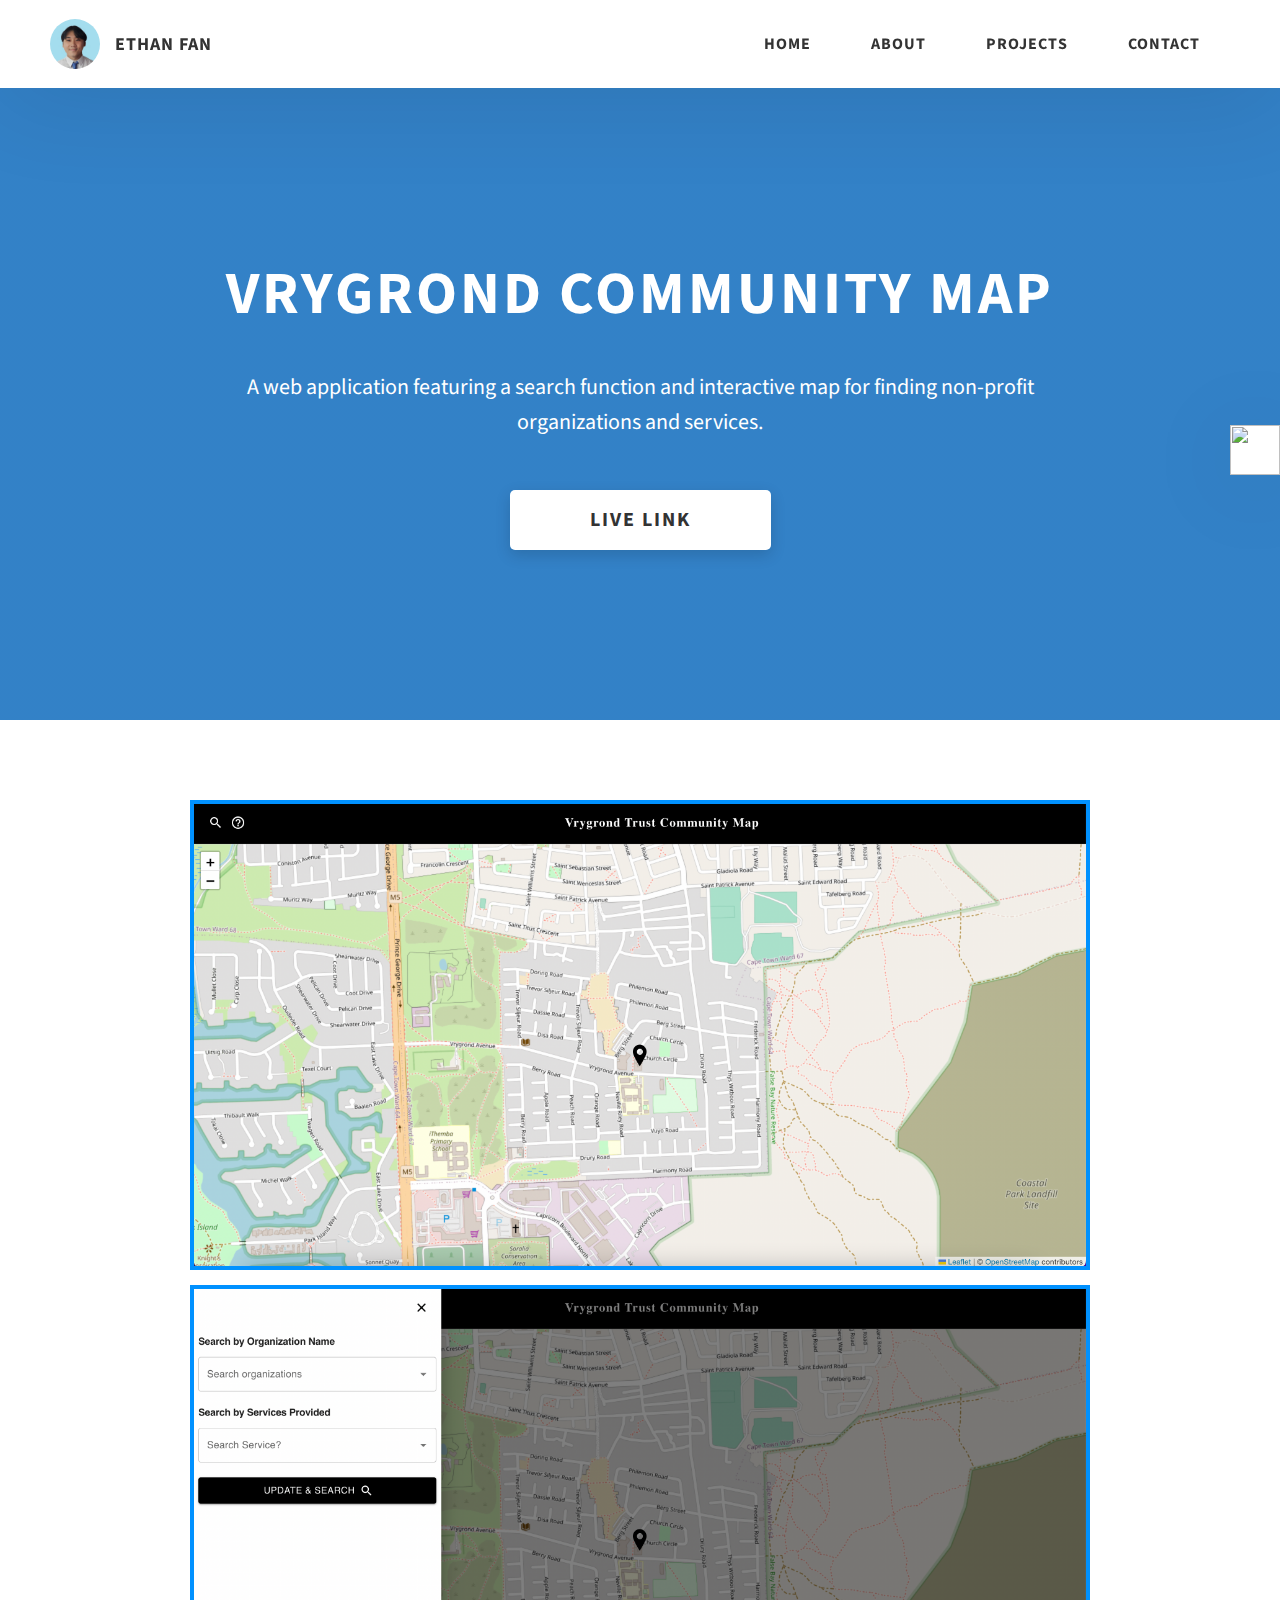
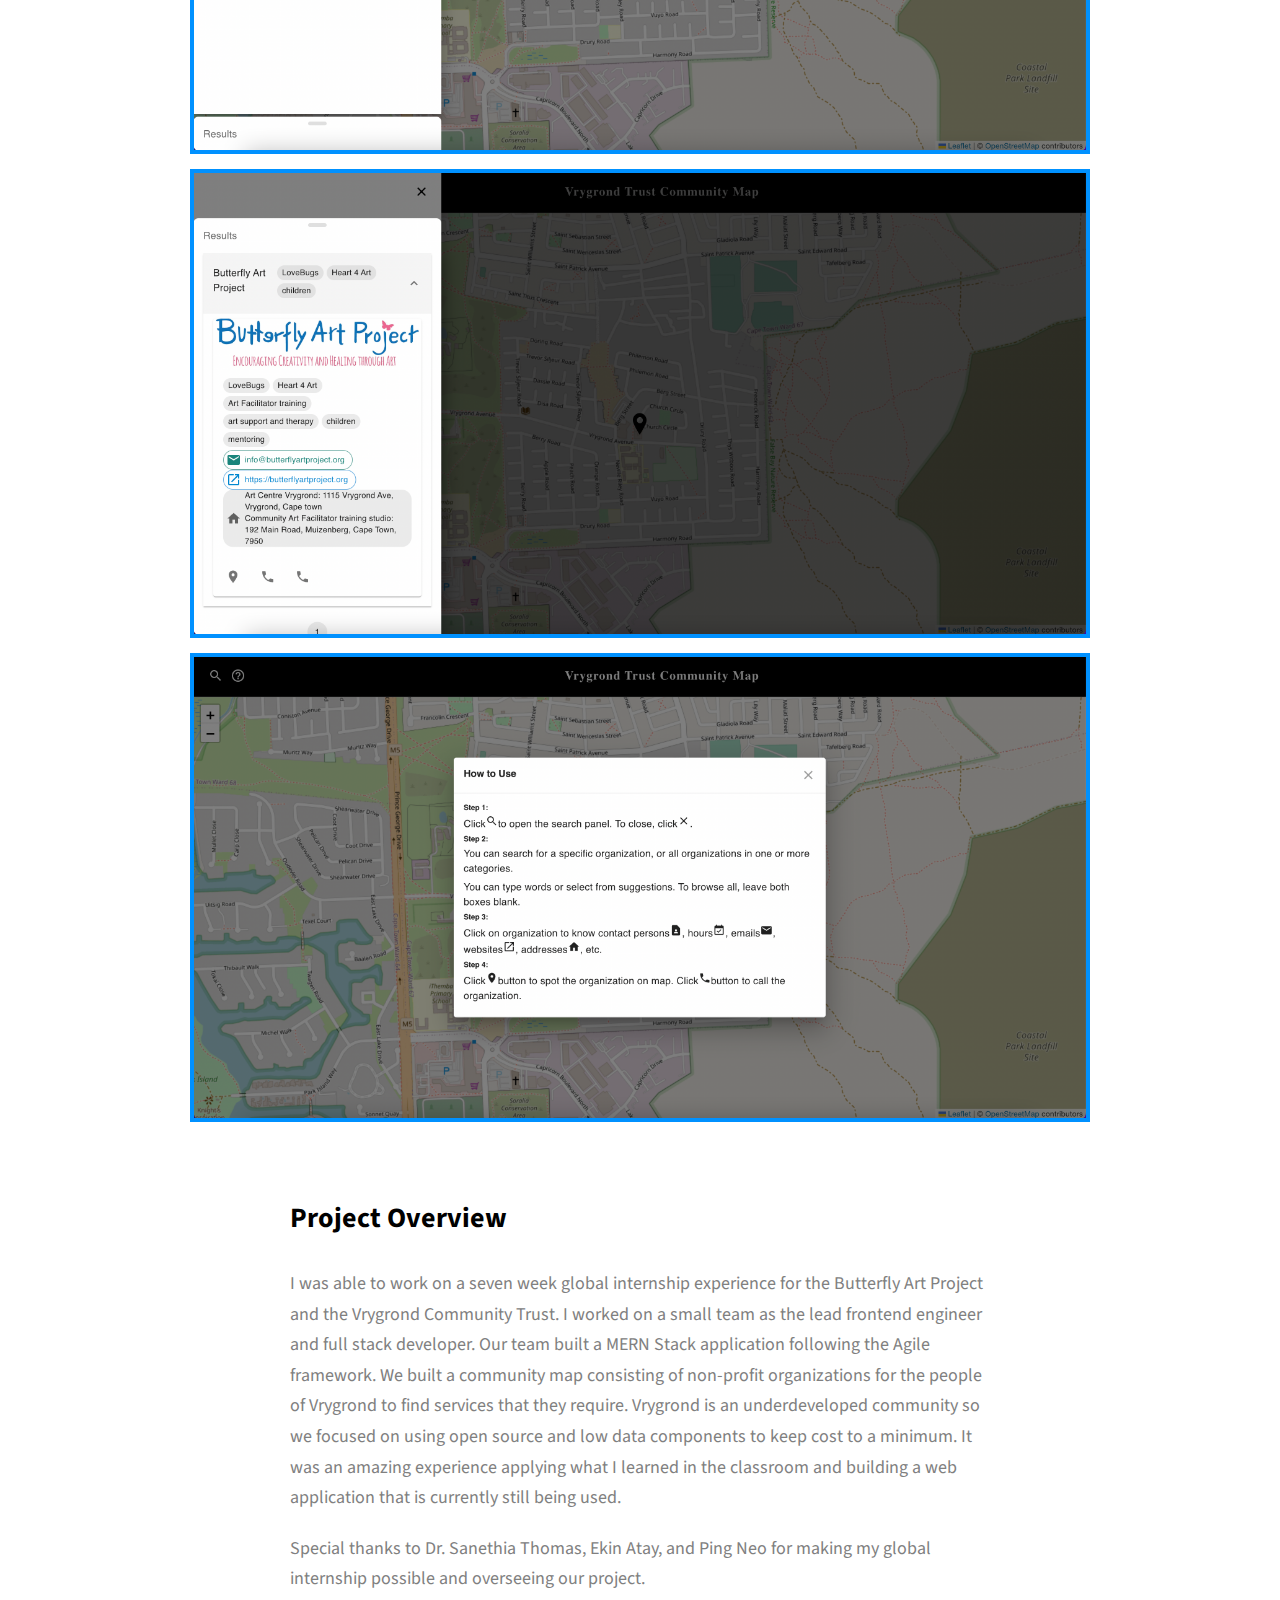
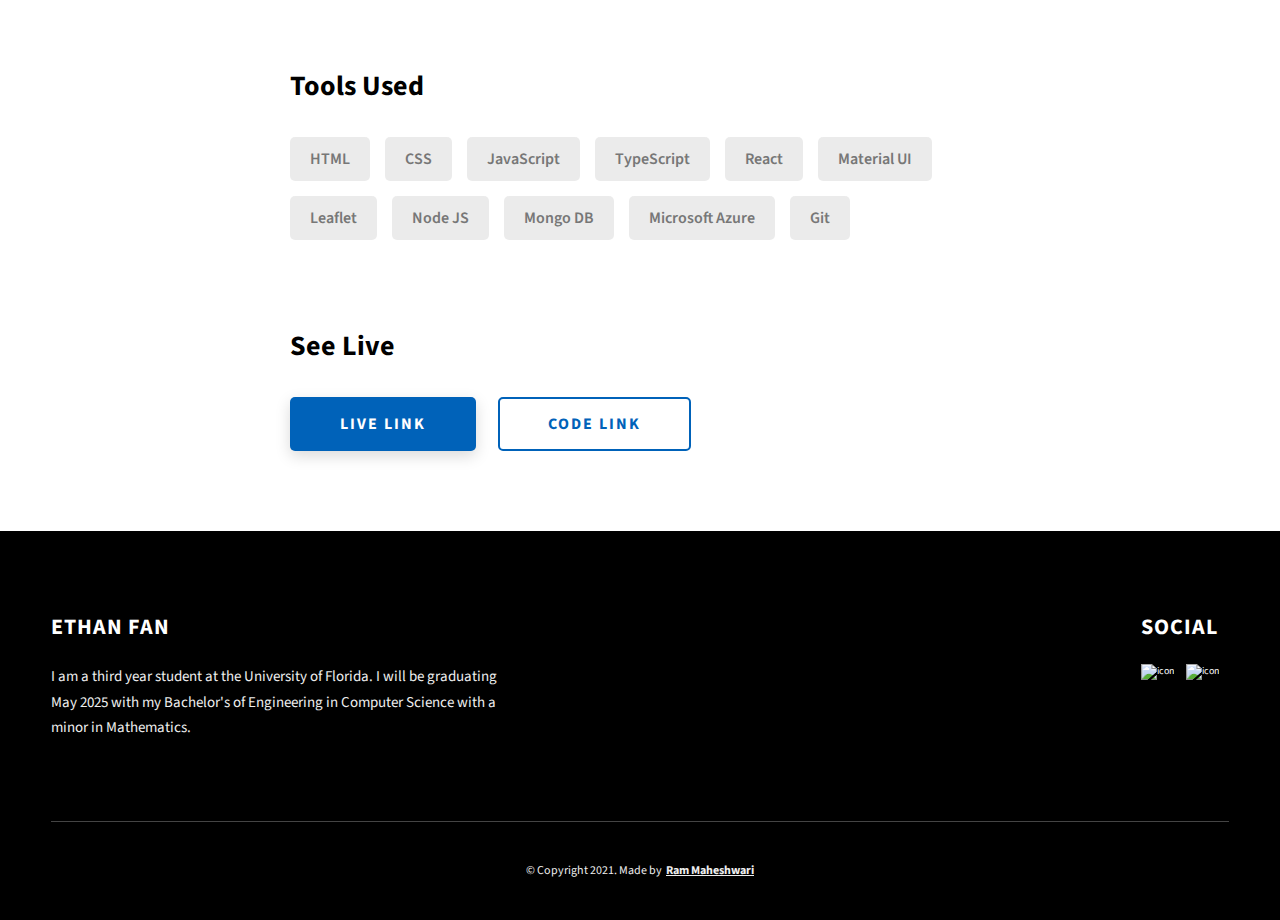
==== project-1.html @ 43d6eb22 "set up project 1 page" ====
<!DOCTYPE html>
<html lang="en">
  <head>
    <meta charset="UTF-8" />
    <meta name="viewport" content="width=device-width, initial-scale=1.0" />
    <meta http-equiv="X-UA-Compatible" content="ie=edge" />
    <title>Case Study of Project 1</title>
    <meta name="description" content="Case study page of Project" />

    <link rel="stylesheet" href="css/style.css" />

    <link rel="preconnect" href="https://fonts.googleapis.com" />
    <link rel="preconnect" href="https://fonts.gstatic.com" crossorigin />
    <link
      href="https://fonts.googleapis.com/css2?family=Source+Sans+Pro:wght@400;600;700;900&display=swap"
      rel="stylesheet"
    />
  </head>
  <body>
    <header class="header">
      <div class="header__content">
        <div class="header__logo-container">
          <div class="header__logo-img-cont dynamicBgClr">
            <img
              src="./assets/jpg/profilepicture.JPG"
              alt="Ram Maheshwari Logo Image"
              class="header__logo-img"
            />
          </div>
          <span class="header__logo-sub">Ethan Fan</span>
        </div>
        <div class="header__main">
          <ul class="header__links">
            <li class="header__link-wrapper">
              <a href="./index.html" class="header__link"> Home </a>
            </li>
            <li class="header__link-wrapper">
              <a href="./index.html#about" class="header__link">About </a>
            </li>
            <li class="header__link-wrapper">
              <a href="./index.html#projects" class="header__link">
                Projects
              </a>
            </li>
            <li class="header__link-wrapper">
              <a href="./index.html#contact" class="header__link"> Contact </a>
            </li>
          </ul>
          <div class="header__main-ham-menu-cont">
            <img
              src="./assets/svg/ham-menu.svg"
              alt="hamburger menu"
              class="header__main-ham-menu"
            />
          </div>
        </div>
      </div>
      <div class="header__sm-menu">
        <div class="header__sm-menu-content">
          <ul class="header__sm-menu-links">
            <li class="header__sm-menu-link">
              <a href="./index.html"> Home </a>
            </li>

            <li class="header__sm-menu-link">
              <a href="./index.html#about"> About </a>
            </li>

            <li class="header__sm-menu-link">
              <a href="./index.html#projects"> Projects </a>
            </li>

            <li class="header__sm-menu-link">
              <a href="./index.html#contact"> Contact </a>
            </li>
          </ul>
        </div>
      </div>
    </header>
    <div class="themeClrSelector">
      <input type="color" value="#0078d7" class="themeClrSelector__input" />
      <img
        src="https://img.icons8.com/fluent/48/000000/rgb-circle-1.png"
        class="themeClrSelector__img"
      />
    </div>
    <section class="project-cs-hero dynamicBg">
      <div class="project-cs-hero__content">
        <h1 class="heading-primary">Vrygrond Community Map</h1>
        <div class="project-cs-hero__info">
          <p class="text-primary">
            A web application featuring a search function and 
            interactive map for finding non-profit organizations and services.
          </p>
        </div>
        <div class="project-cs-hero__cta">
          <a href="#" class="btn btn--bg" target="_blank">Live Link</a>
        </div>
      </div>
    </section>
    <section class="project-details">
      <div class="main-container">
        <div class="project-details__content">
          <div class="project-details__showcase-img-cont">
            <img
              src="./assets/png/Vrygrond Project Img 2.png"
              alt="Project Image"
              class="project-details__showcase-img"
            />
            <img
              src="./assets/png/Vrygrond Project Img 1.png"
              alt="Project Image"
              class="project-details__showcase-img"
            />
            <img
              src="./assets/png/Vrygrond Project Img 4.png"
              alt="Project Image"
              class="project-details__showcase-img"
            />
            <img
              src="./assets/png/Vrygrond Project Img 3.png"
              alt="Project Image"
              class="project-details__showcase-img"
            />
          </div>
          <div class="project-details__content-main">
            <div class="project-details__desc">
              <h3 class="project-details__content-title">Project Overview</h3>
              <p class="project-details__desc-para">
                I was able to work on a seven week global internship experience 
                for the Butterfly Art Project and the Vrygrond Community Trust. 
                I worked on a small team as the lead frontend engineer and full 
                stack developer. Our team built a MERN Stack application following 
                the Agile framework. We built a community map consisting of non-profit 
                organizations for the people of Vrygrond to find services that 
                they require. Vrygrond is an underdeveloped community so we focused 
                on using open source and low data components to keep cost to a minimum. 
                It was an amazing experience applying what I learned in the classroom and 
                building a web application that is currently still being used.
              </p>
              <p class="project-details__desc-para">
                Special thanks to Dr. Sanethia Thomas, Ekin Atay, and Ping Neo for making
                my global internship possible and overseeing our project.
              </p>
            </div>
            <div class="project-details__tools-used">
              <h3 class="project-details__content-title">Tools Used</h3>
              <div class="skills">
                <div class="skills__skill">HTML</div>
                <div class="skills__skill">CSS</div>
                <div class="skills__skill">JavaScript</div>
                <div class="skills__skill">TypeScript</div>
                <div class="skills__skill">React</div>
                <div class="skills__skill">Material UI</div>
                <div class="skills__skill">Leaflet</div>
                <div class="skills__skill">Node JS</div>
                <div class="skills__skill">Mongo DB</div>
                <div class="skills__skill">Microsoft Azure</div>
                <div class="skills__skill">Git</div>
              </div>
            </div>
            <div class="project-details__links">
              <h3 class="project-details__content-title">See Live</h3>
              <a
                href="#"
                class="btn btn--med btn--theme project-details__links-btn dynamicBgClr"
                target="_blank"
                >Live Link</a
              >
              <a
                href="https://github.com/VrygrondCommunityGitHub/BAP"
                class="btn btn--med btn--theme-inv project-details__links-btn dynamicBrdrClr"
                target="_blank"
                >Code Link</a
              >
            </div>
          </div>
        </div>
      </div>
    </section>
    <footer class="main-footer">
      <div class="main-container">
        <div class="main-footer__upper">
          <div class="main-footer__row main-footer__row-1">
            <h2 class="heading heading-sm main-footer__heading-sm">
              <span>Social</span>
            </h2>
            <div class="main-footer__social-cont">
              <a target="_blank" rel="noreferrer" href="https://www.linkedin.com/in/ethan-fan-185707202">
                <img
                  class="main-footer__icon"
                  src="./assets/png/linkedin-ico.png"
                  alt="icon"
                />
              </a>
              <a target="_blank" rel="noreferrer" href="https://github.com/Ethan12103">
                <img
                  class="main-footer__icon"
                  src="./assets/png/github-ico.png"
                  alt="icon"
                />
              </a>
            </div>
          </div>
          <div class="main-footer__row main-footer__row-2">
            <h4 class="heading heading-sm text-lt">Ethan Fan</h4>
            <p class="main-footer__short-desc">
              I am a third year student at the University of Florida. 
              I will be graduating May 2025 with my Bachelor's of Engineering 
              in Computer Science with a minor in Mathematics.
          </div>
        </div>

        <div class="main-footer__lower">
          &copy; Copyright 2021. Made by <a rel="noreferrer" target="_blank" href="https://rammaheshwari.com">Ram Maheshwari</a>
        </div>
      </div>
    </footer>
    <script src="./index.js"></script>
  </body>
</html>
---- css/style.css ----
/*
0 - 600px:      Phone
600 - 900px:    Tablet portrait
900 - 1200px:   Tablet landscape
[1200 - 1800] is where our normal styles apply
1800px + :      Big desktop
$breakpoint arguement choices:
- phone
- tab-port
- tab-land
- big-desktop

Inside media queries 1em is always 16px i.e 1em = 16px at every screen size only inside media queries
*/
*,
*::after,
*::before {
  margin: 0;
  padding: 0;
  box-sizing: inherit;
  font-family: inherit; }

:root {
  --heading-secondary-after-bg: $themeClrPrimary; }

html {
  font-size: 62.5%;
  scroll-behavior: smooth; }
  @media only screen and (max-width: 75em) {
    html {
      font-size: 59%; } }
  @media only screen and (max-width: 56.25em) {
    html {
      font-size: 56%; } }
  @media only screen and (min-width: 112.5em) {
    html {
      font-size: 65%; } }

body {
  box-sizing: border-box;
  position: relative;
  line-height: 1.5;
  font-family: sans-serif;
  overflow-x: hidden;
  overflow-y: scroll;
  font-family: 'Source Sans Pro', sans-serif; }

a {
  text-decoration: none;
  color: inherit; }

li {
  list-style: none; }

input:focus,
button:focus,
a:focus,
textarea:focus {
  outline: none; }

button {
  border: none;
  cursor: pointer; }

textarea {
  resize: none; }

.heading-primary {
  font-size: 6rem;
  text-transform: uppercase;
  letter-spacing: 3px;
  text-align: center; }
  @media only screen and (max-width: 37.5em) {
    .heading-primary {
      font-size: 4.5rem; } }

.heading-sec__mb-bg {
  margin-bottom: 11rem; }
  @media only screen and (max-width: 56.25em) {
    .heading-sec__mb-bg {
      margin-bottom: 8rem; } }

.heading-sec__mb-med {
  margin-bottom: 9rem; }
  @media only screen and (max-width: 56.25em) {
    .heading-sec__mb-med {
      margin-bottom: 8rem; } }

.heading-sec__main {
  display: block;
  font-size: 4rem;
  text-transform: uppercase;
  letter-spacing: 1px;
  letter-spacing: 3px;
  text-align: center;
  margin-bottom: 3.5rem;
  position: relative; }
  .heading-sec__main--lt {
    color: #fff; }
    .heading-sec__main--lt::after {
      content: '';
      background: #fff !important; }
  .heading-sec__main::after {
    content: '';
    position: absolute;
    top: calc(100% + 1.5rem);
    height: 5px;
    width: 3rem;
    background: var(--heading-secondary-after-bg);
    left: 50%;
    transform: translateX(-50%);
    border-radius: 5px; }
    @media only screen and (max-width: 37.5em) {
      .heading-sec__main::after {
        top: calc(100% + 1.2rem); } }

.heading-sec__sub {
  display: block;
  text-align: center;
  color: #777;
  font-size: 2rem;
  font-weight: 500;
  max-width: 80rem;
  margin: auto;
  line-height: 1.6; }
  @media only screen and (max-width: 37.5em) {
    .heading-sec__sub {
      font-size: 1.8rem; } }
  .heading-sec__sub--lt {
    color: #eee; }

.heading-sm {
  font-size: 2.2rem;
  text-transform: uppercase;
  letter-spacing: 1px; }

.main-container {
  max-width: 120rem;
  margin: auto;
  width: 92%; }

.btn {
  background: #fff;
  color: #333;
  text-transform: uppercase;
  letter-spacing: 2px;
  display: inline-block;
  font-weight: 700;
  border-radius: 5px;
  box-shadow: 0 5px 15px 0 rgba(0, 0, 0, 0.15); }
  .btn--bg {
    padding: 1.5rem 8rem;
    font-size: 2rem; }
  .btn--med {
    padding: 1.5rem 5rem;
    font-size: 1.6rem; }
  .btn--theme {
    background: #0062b9;
    color: #fff; }
  .btn--theme-inv {
    color: #0062b9;
    background: #fff;
    border: 2px solid #0062b9;
    box-shadow: none;
    padding: calc(1.5rem - 2px) calc(5rem - 2px); }

.sec-pad {
  padding: 12rem 0; }
  @media only screen and (max-width: 56.25em) {
    .sec-pad {
      padding: 8rem 0; } }

.text-primary {
  color: #fff;
  font-size: 2.2rem;
  text-align: center;
  width: 100%;
  line-height: 1.6; }
  @media only screen and (max-width: 37.5em) {
    .text-primary {
      font-size: 2rem; } }

.home-hero {
  color: #fff;
  background: linear-gradient(to right, rgba(0, 98, 185, 0.8), rgba(0, 98, 185, 0.8)), url(../../assets/svg/common-bg.svg);
  background-position: center;
  height: 100vh;
  min-height: 80rem;
  max-height: 120rem;
  position: relative; }
  @media only screen and (max-width: 37.5em) {
    .home-hero {
      height: unset;
      min-height: unset; } }
  .home-hero__socials {
    position: absolute;
    top: 50%;
    border: 2px solid #eee;
    border-left: 2px solid #eee;
    transform: translateY(-50%); }
    @media only screen and (max-width: 56.25em) {
      .home-hero__socials {
        display: none; } }
  .home-hero__mouse-scroll-cont {
    position: absolute;
    bottom: 3%;
    left: 50%;
    transform: translateX(-50%); }
    @media only screen and (max-width: 37.5em) {
      .home-hero__mouse-scroll-cont {
        display: none; } }
  .home-hero__social {
    width: 5rem; }
  .home-hero__social-icon-link {
    width: 100%;
    display: block;
    padding: 1.2rem;
    border-bottom: 2px solid #eee; }
    .home-hero__social-icon-link--bd-none {
      border-bottom: 0; }
  .home-hero__social-icon {
    width: 100%; }
  .home-hero__content {
    position: absolute;
    top: 50%;
    left: 50%;
    transform: translate(-50%, -50%);
    max-width: 90rem;
    width: 92%; }
    @media only screen and (max-width: 37.5em) {
      .home-hero__content {
        padding: 19rem 0 13rem 0;
        margin: auto;
        position: static;
        transform: translate(0, 0); } }
  .home-hero__info {
    margin: 3rem auto 0 auto;
    max-width: 80rem; }
  .home-hero__cta {
    margin-top: 5rem;
    text-align: center; }

.about {
  background: #fafafa; }
  .about__content {
    display: grid;
    grid-template-columns: 1fr 1fr;
    grid-gap: 10rem; }
    @media only screen and (max-width: 56.25em) {
      .about__content {
        grid-template-columns: 1fr;
        grid-gap: 8rem; } }
    .about__content-title {
      font-weight: 700;
      font-size: 2.8rem;
      margin-bottom: 3rem; }
      @media only screen and (max-width: 37.5em) {
        .about__content-title {
          font-size: 2.4rem; } }
    .about__content-details-para {
      font-size: 1.8rem;
      color: grey;
      max-width: 60rem;
      line-height: 1.7;
      margin-bottom: 1rem; }
      .about__content-details-para--hl {
        font-weight: 700;
        margin: 0 3px; }
      .about__content-details-para:last-child {
        margin-bottom: 4rem; }

.projects__row {
  display: grid;
  grid-template-columns: 1.5fr 1fr;
  grid-gap: 5rem;
  margin-bottom: 11rem; }
  @media only screen and (max-width: 56.25em) {
    .projects__row {
      grid-template-columns: 1fr;
      grid-gap: 2rem;
      margin-bottom: 8rem; } }
  @media only screen and (max-width: 56.25em) {
    .projects__row {
      text-align: center; } }
  .projects__row:last-child {
    margin-bottom: 0; }
  .projects__row-img-cont {
    overflow: hidden; }
  .projects__row-img {
    width: 100%;
    display: block;
    object-fit: cover; }
  .projects__row-content {
    padding: 2rem 0;
    display: flex;
    justify-content: center;
    flex-direction: column;
    align-items: flex-start; }
    @media only screen and (max-width: 56.25em) {
      .projects__row-content {
        align-items: center; } }
    .projects__row-content-title {
      font-weight: 700;
      font-size: 2.8rem;
      margin-bottom: 2rem; }
      @media only screen and (max-width: 37.5em) {
        .projects__row-content-title {
          font-size: 2.4rem; } }
    .projects__row-content-desc {
      font-size: 1.8rem;
      color: grey;
      max-width: 60rem;
      line-height: 1.7;
      margin-bottom: 3rem; }
      @media only screen and (max-width: 37.5em) {
        .projects__row-content-desc {
          font-size: 1.7rem; } }

.contact {
  background: linear-gradient(to right, rgba(0, 98, 185, 0.8), rgba(0, 98, 185, 0.8)), url(../../assets/svg/common-bg.svg);
  background-size: cover;
  background-position: center; }
  .contact__form-container {
    box-shadow: 0 0 10px rgba(0, 0, 0, 0.1);
    background: white;
    padding: 4rem;
    margin-top: 6rem;
    max-width: 80rem;
    text-align: right;
    width: 95%;
    border-radius: 5px;
    margin: 5rem auto 0 auto; }
    @media only screen and (max-width: 37.5em) {
      .contact__form-container {
        padding: 3rem; } }
  .contact__form-field {
    margin-bottom: 4rem; }
    @media only screen and (max-width: 37.5em) {
      .contact__form-field {
        margin-bottom: 3rem; } }
  .contact__form-label {
    color: #666;
    font-size: 1.4rem;
    letter-spacing: 1px;
    font-weight: 700;
    margin-bottom: 1rem;
    display: block;
    text-align: left; }
  .contact__form-input {
    color: #333;
    padding: 2rem;
    width: 100%;
    border: 1px solid #ebebeb;
    font-size: 1.6rem;
    letter-spacing: 0px;
    background: #f0f0f0;
    border-radius: 5px;
    font-weight: 600;
    /* Code for Modern Browsers */
    /* Code for WebKit, Blink, Edge */
    /* Code for Internet Explorer 10-11 */
    /* Code for Microsoft Edge */
    /* Code for Mozilla Firefox 4 to 18 */
    /* Code for Mozilla Firefox 19+ */ }
    .contact__form-input::placeholder {
      color: #999;
      font-weight: 600;
      font-size: 1.6rem; }
    .contact__form-input::-webkit-input-placeholder {
      color: #999;
      font-weight: 600;
      font-size: 1.6rem; }
    .contact__form-input:-ms-input-placeholder {
      color: #999;
      font-weight: 600;
      font-size: 1.6rem; }
    .contact__form-input::-ms-input-placeholder {
      color: #999;
      font-weight: 600;
      font-size: 1.6rem; }
    .contact__form-input:-moz-placeholder {
      opacity: 1;
      color: #999;
      font-weight: 600;
      font-size: 1.6rem; }
    .contact__form-input::-moz-placeholder {
      opacity: 1;
      color: #999;
      font-weight: 600;
      font-size: 1.6rem; }
  .contact__btn {
    width: 30%;
    padding: 2rem 4rem;
    font-size: 1.6rem; }
    @media only screen and (max-width: 37.5em) {
      .contact__btn {
        width: 100%; } }

.themeClrSelector {
  position: fixed;
  top: 50%;
  right: 0;
  transform: translateY(-50%);
  display: flex;
  align-items: center;
  justify-content: center;
  background: #fff;
  z-index: 10;
  box-shadow: 0 10px 100px rgba(0, 0, 0, 0.1);
  cursor: pointer;
  overflow: hidden; }
  @media only screen and (max-width: 37.5em) {
    .themeClrSelector {
      top: 100%;
      transform: translateY(-100%); } }
  .themeClrSelector__input {
    background: transparent;
    border: none;
    cursor: pointer;
    width: 5rem;
    height: 5rem;
    opacity: 0;
    position: relative;
    z-index: 10; }
  .themeClrSelector__img {
    position: absolute;
    width: 100%;
    height: 100%;
    object-fit: cover;
    top: 0;
    left: 0;
    z-index: 1; }

.project-cs-hero {
  color: #fff;
  background: linear-gradient(to right, rgba(0, 98, 185, 0.8), rgba(0, 98, 185, 0.8)), url(../../assets/svg/common-bg.svg);
  background-size: cover;
  background-position: center;
  position: relative; }
  @media only screen and (max-width: 37.5em) {
    .project-cs-hero {
      height: unset;
      min-height: unset; } }
  .project-cs-hero__content {
    padding: 25rem 0 17rem 0;
    max-width: 90rem;
    width: 92%;
    margin: auto; }
    @media only screen and (max-width: 37.5em) {
      .project-cs-hero__content {
        padding: 19rem 0 13rem 0;
        margin: auto;
        position: static;
        transform: translate(0, 0); } }
  .project-cs-hero__info {
    margin: 3rem auto 0 auto;
    max-width: 80rem; }
  .project-cs-hero__cta {
    margin-top: 5rem;
    text-align: center; }

.project-details__content {
  padding: 8rem 0;
  max-width: 90rem;
  margin: auto; }
  .project-details__content-title {
    font-weight: 700;
    font-size: 2.8rem;
    margin-bottom: 3rem; }
    @media only screen and (max-width: 37.5em) {
      .project-details__content-title {
        font-size: 2.4rem; } }

.project-details__showcase-img-cont {
  width: 100%;
  margin-bottom: 6rem; }

.project-details__showcase-img {
  width: 100%;
  margin-bottom: 10px; 
  border: 4px solid rgb(0, 145, 255); }

.project-details__content-main {
  width: 100%;
  max-width: 70rem;
  margin: auto; }

.project-details__desc {
  margin: 0 0 7rem 0; }
  .project-details__desc-para {
    font-size: 1.8rem;
    line-height: 1.7;
    color: grey;
    margin-bottom: 2rem; }

.project-details__tools-used {
  margin: 0 0 7rem 0; }
  .project-details__tools-used-list {
    display: flex;
    flex-wrap: wrap; }
  .project-details__tools-used-item {
    padding: 1rem 2rem;
    margin-bottom: 1.5rem;
    margin-right: 1.5rem;
    font-size: 1.6rem;
    background: rgba(153, 153, 153, 0.2);
    border-radius: 5px;
    font-weight: 600;
    color: #777; }

.project-details__links {
  margin: 0 0; }
  .project-details__links-btn {
    margin-right: 2rem; }
    @media only screen and (max-width: 37.5em) {
      .project-details__links-btn {
        margin-right: 0;
        width: 70%;
        margin-bottom: 2rem;
        text-align: center; } }
    .project-details__links-btn:last-child {
      margin: 0; }
      @media only screen and (max-width: 37.5em) {
        .project-details__links-btn:last-child {
          margin: 0; } }

.header {
  position: fixed;
  width: 100%;
  z-index: 1000;
  background: #000;
  background: #fff;
  box-shadow: 0 10px 100px rgba(0, 0, 0, 0.1); }
  .header__content {
    display: flex;
    align-items: center;
    justify-content: space-between;
    padding: 1rem 5rem; }
    @media only screen and (max-width: 56.25em) {
      .header__content {
        padding: 0 2rem; } }
  .header__logo-container {
    display: flex;
    align-items: center;
    cursor: pointer; }
  .header__logo-img-cont {
    width: 5rem;
    height: 5rem;
    border-radius: 50px;
    overflow: hidden;
    margin-right: 1.5rem;
    background: #0062b9; }
    @media only screen and (max-width: 56.25em) {
      .header__logo-img-cont {
        width: 4.5rem;
        height: 4.5rem;
        margin-right: 1.2rem; } }
  .header__logo-img {
    width: 100%;
    height: 100%;
    object-fit: cover;
    object-position: center;
    display: block; }
  .header__logo-sub {
    font-size: 1.8rem;
    text-transform: uppercase;
    font-weight: 700;
    color: #333;
    letter-spacing: 1px; }
  .header__links {
    display: flex; }
    @media only screen and (max-width: 37.5em) {
      .header__links {
        display: none; } }
  .header__link {
    padding: 2.2rem 3rem;
    display: inline-block;
    font-size: 1.6rem;
    color: #333;
    text-transform: uppercase;
    letter-spacing: 1px;
    font-weight: 700; }
    @media only screen and (max-width: 56.25em) {
      .header__link {
        padding: 3rem 1.8rem;
        font-size: 1.5rem; } }
  .header__main-ham-menu-cont {
    display: none;
    width: 3rem;
    padding: 2.2rem 0; }
    @media only screen and (max-width: 37.5em) {
      .header__main-ham-menu-cont {
        display: block; } }
  .header__main-ham-menu {
    width: 100%; }
  .header__sm-menu {
    background: #fff;
    position: absolute;
    width: 100%;
    top: 100%;
    display: none;
    box-shadow: 0px 5px 5px 0px rgba(0, 0, 0, 0.1);
    -webkit-box-shadow: 0px 5px 5px 0px rgba(0, 0, 0, 0.1);
    -moz-box-shadow: 0px 5px 5px 0px rgba(0, 0, 0, 0.1); }
    .header__sm-menu--active {
      display: none; }
      @media only screen and (max-width: 37.5em) {
        .header__sm-menu--active {
          display: block; } }
  .header__sm-menu-link a {
    display: block;
    text-decoration: none;
    padding: 2.5rem 3rem;
    font-size: 1.6rem;
    color: #333;
    text-align: right;
    border-bottom: 1px solid #eee;
    font-weight: 700;
    text-transform: uppercase;
    letter-spacing: 2px; }
  .header__sm-menu-link:first-child a {
    border-top: 1px solid #eee; }
  .header__sm-menu-link-last {
    border-bottom: 0; }

.main-footer {
  background: #000;
  color: #fff; }
  .main-footer__upper {
    display: flex;
    justify-content: space-between;
    padding: 8rem 0; }
    @media only screen and (max-width: 56.25em) {
      .main-footer__upper {
        padding: 6rem 0; } }
    @media only screen and (max-width: 37.5em) {
      .main-footer__upper {
        display: block; } }
  .main-footer__row-1 {
    order: 2; }
    @media only screen and (max-width: 56.25em) {
      .main-footer__row-1 {
        margin-bottom: 5rem; } }
  .main-footer__row-2 {
    width: 40%;
    order: 1;
    max-width: 50rem; }
    @media only screen and (max-width: 56.25em) {
      .main-footer__row-2 {
        width: 100%; } }
  .main-footer__short-desc {
    margin-top: 2rem;
    color: #eee;
    font-size: 1.5rem;
    line-height: 1.7; }
  .main-footer__social-cont {
    margin-top: 2rem; }
  .main-footer__icon {
    margin-right: 1rem;
    width: 2.5rem; }
    .main-footer__icon--mr-none {
      margin-right: 0; }
  .main-footer__lower {
    padding: 4rem 0;
    border-top: 1px solid #444;
    color: #eee;
    font-size: 1.2rem;
    text-align: left;
    text-align: center; }
    .main-footer__lower a {
      text-decoration: underline;
      font-weight: bold;
      margin-left: 2px; }
    @media only screen and (max-width: 56.25em) {
      .main-footer__lower {
        padding: 3.5rem 0; } }

.skills {
  display: flex;
  flex-wrap: wrap; }
  .skills__skill {
    padding: 1rem 2rem;
    margin-bottom: 1.5rem;
    margin-right: 1.5rem;
    font-size: 1.6rem;
    background: rgba(153, 153, 153, 0.2);
    border-radius: 5px;
    font-weight: 600;
    color: #777; }

.mouse {
  width: 25px;
  height: 40px;
  border: 2px solid #eee;
  border-radius: 60px;
  position: relative;
  overflow: hidden; }
  .mouse::before {
    content: '';
    width: 5px;
    height: 5px;
    position: absolute;
    top: 7px;
    left: 50%;
    transform: translateX(-50%);
    background-color: #eee;
    border-radius: 50%;
    opacity: 1;
    animation: wheel 1.3s infinite;
    -webkit-animation: wheel 1.3s infinite; }

@keyframes wheel {
  to {
    opacity: 0;
    top: 27px; } }

@-webkit-keyframes wheel {
  to {
    opacity: 0;
    top: 27px; } }
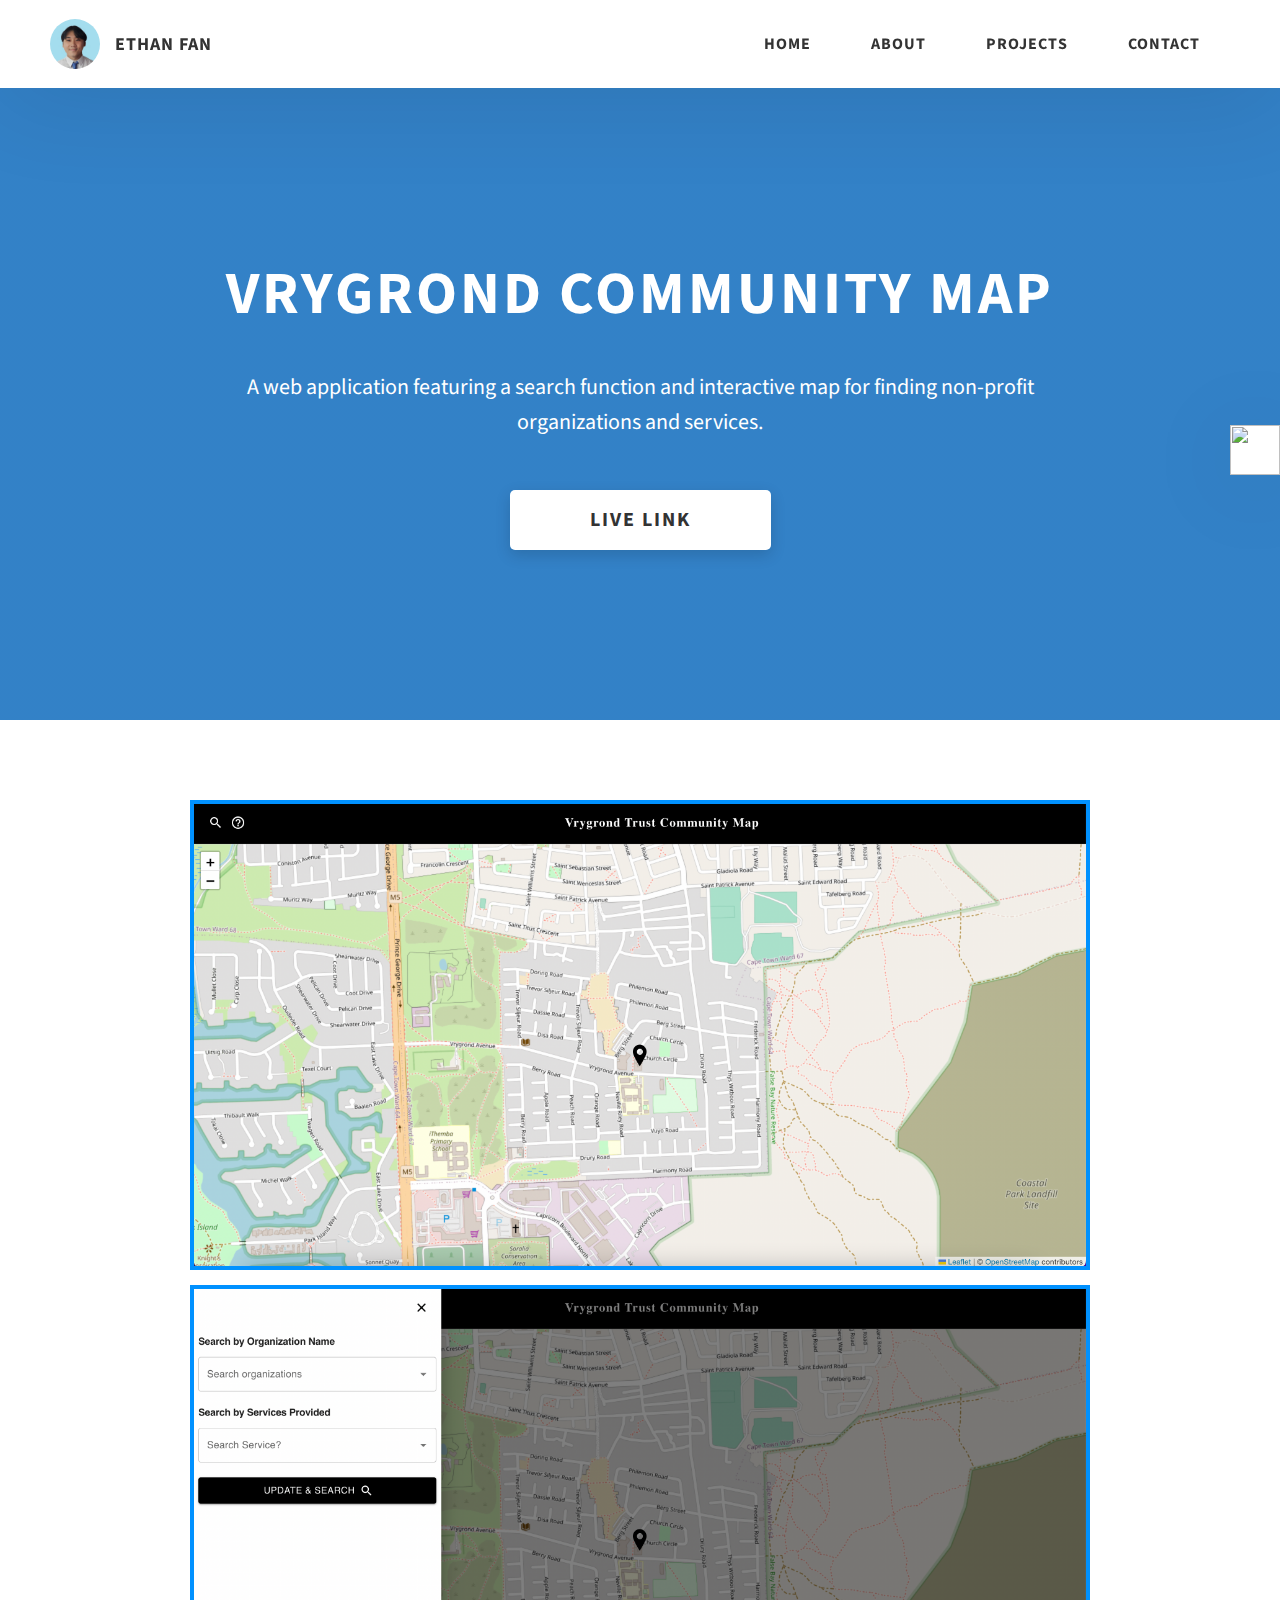
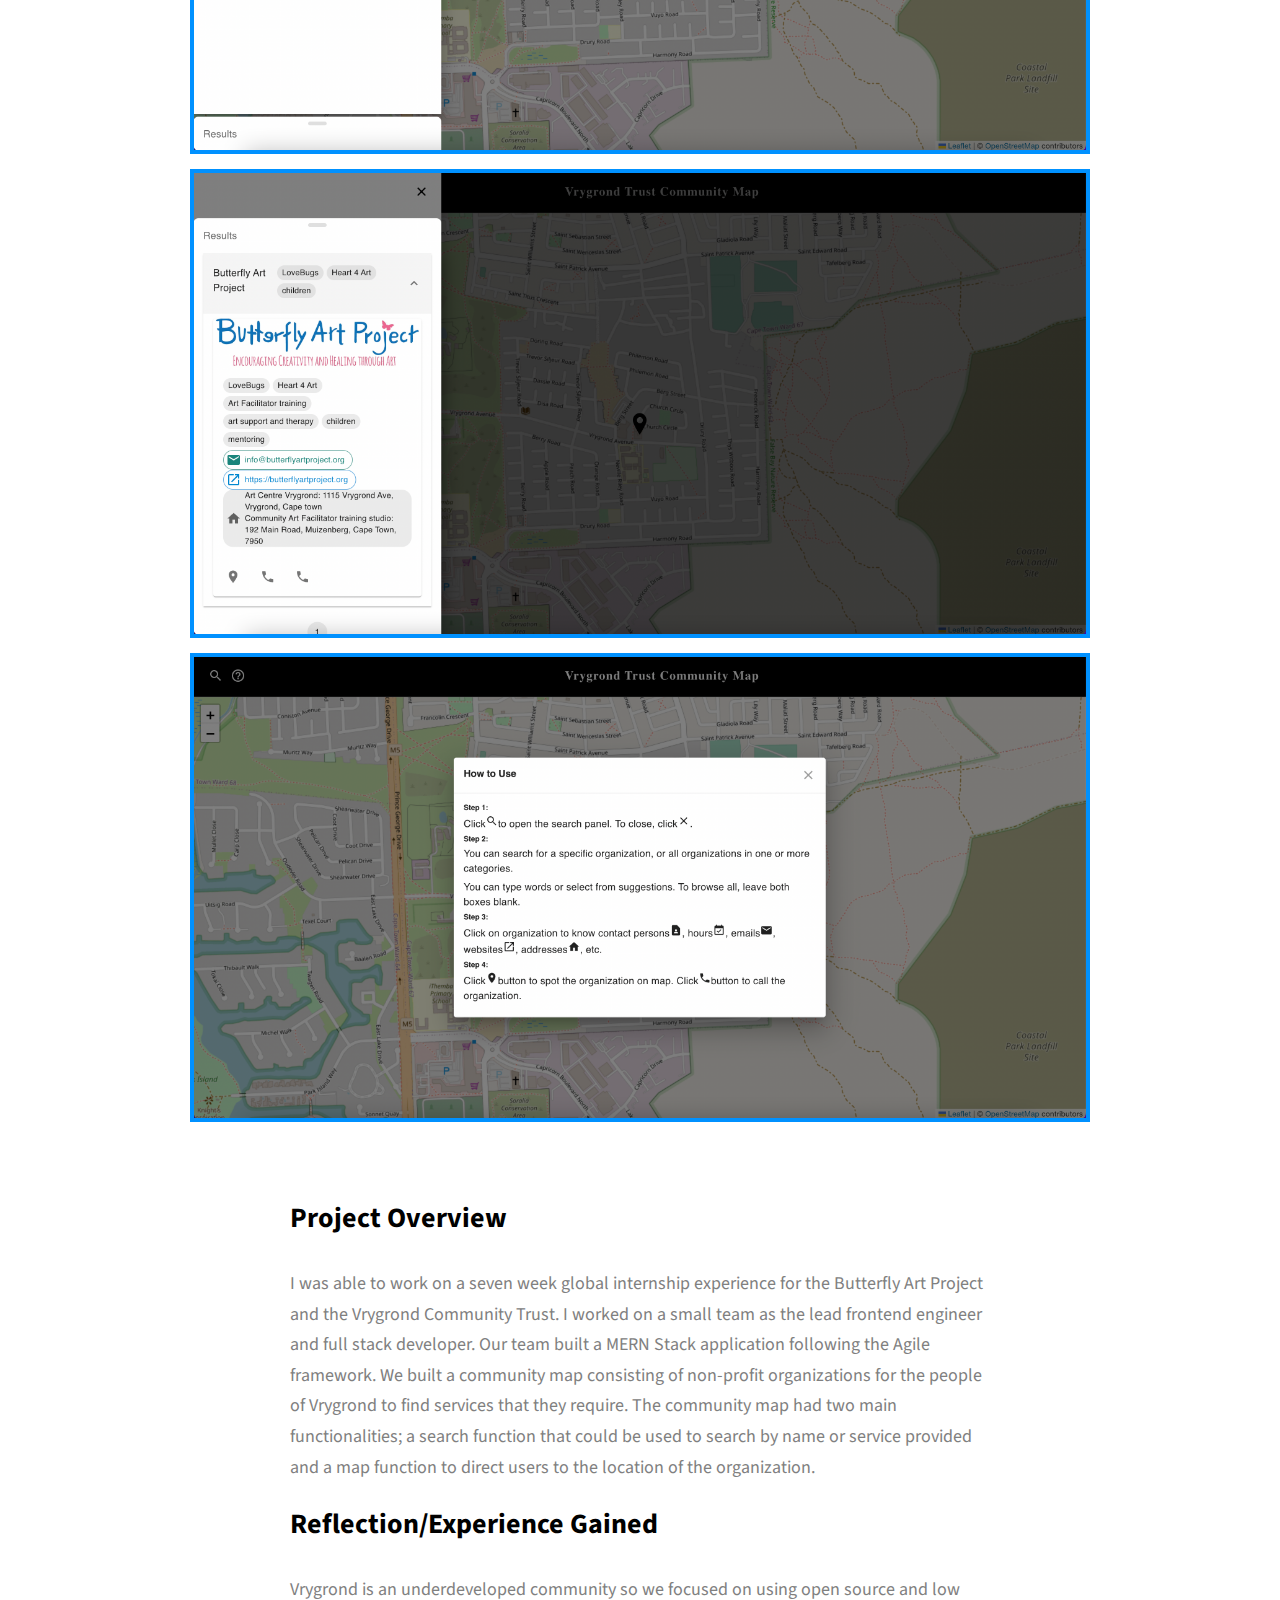
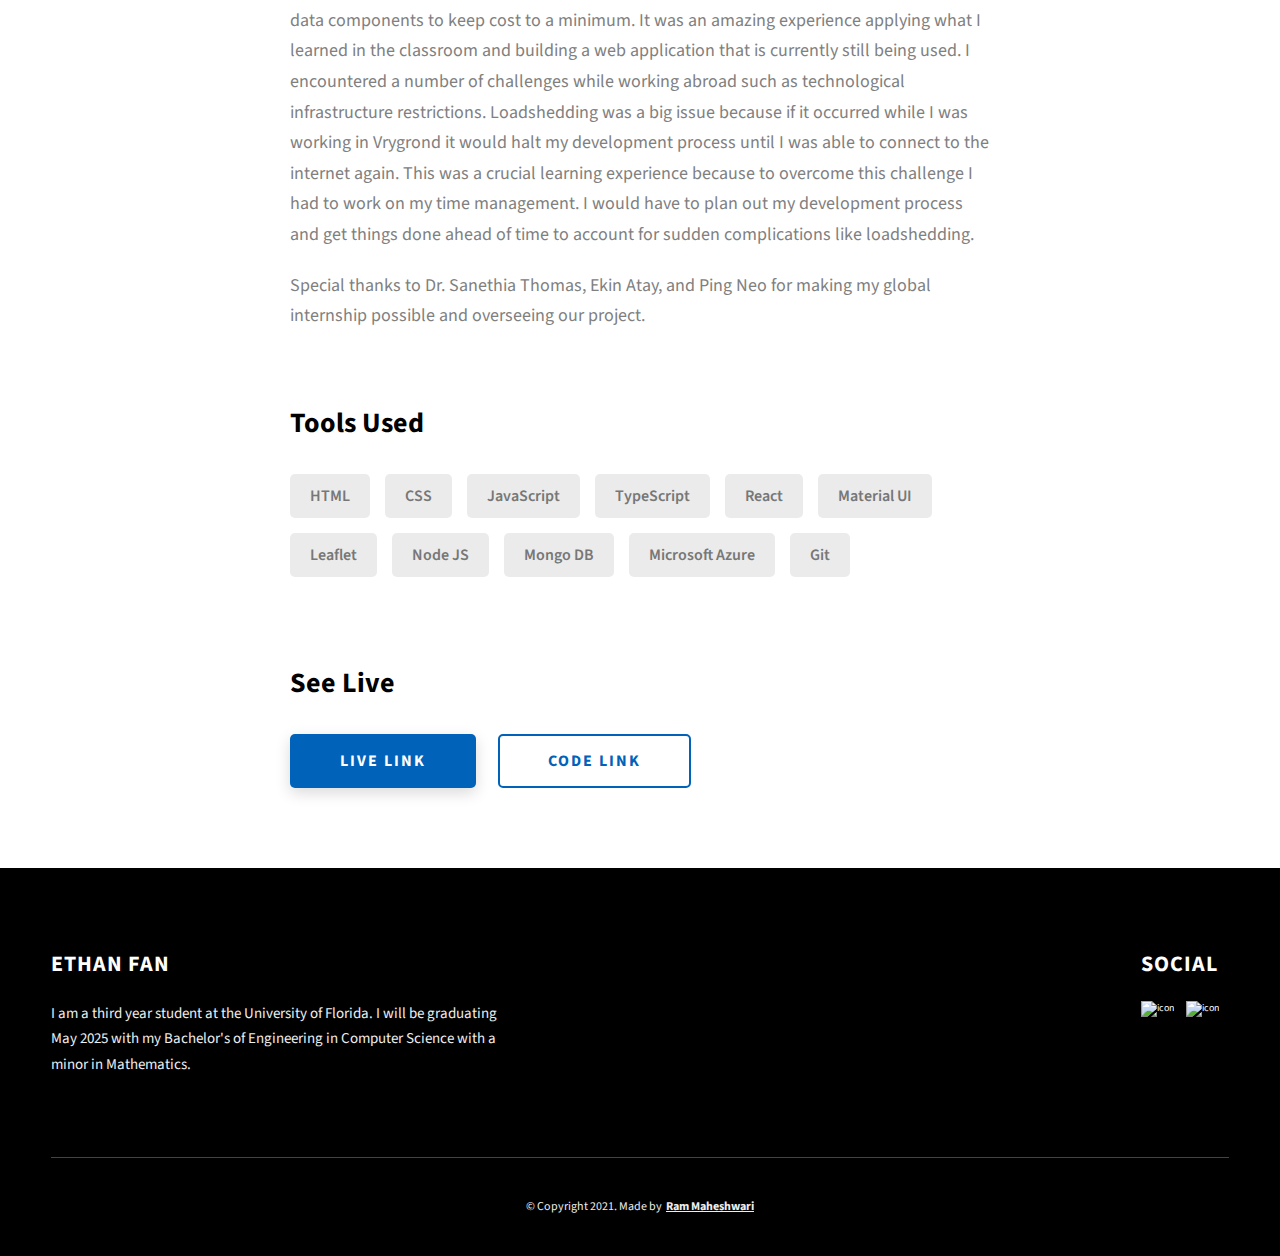
==== commit bb606770: "finished e-portfolio" ====
--- a/project-1.html
+++ b/project-1.html
@@ -94,7 +94,7 @@
           </p>
         </div>
         <div class="project-cs-hero__cta">
-          <a href="#" class="btn btn--bg" target="_blank">Live Link</a>
+          <a href="https://vrygrond.zy-j.com/" class="btn btn--bg" target="_blank">Live Link</a>
         </div>
       </div>
     </section>
@@ -133,10 +133,23 @@
                 stack developer. Our team built a MERN Stack application following 
                 the Agile framework. We built a community map consisting of non-profit 
                 organizations for the people of Vrygrond to find services that 
-                they require. Vrygrond is an underdeveloped community so we focused 
+                they require. The community map had two main functionalities; a search
+                function that could be used to search by name or service provided and 
+                a map function to direct users to the location of the organization.
+              </p>
+              <h3 class="project-details__content-title">Reflection/Experience Gained</h3>
+              <p class="project-details__desc-para">
+                Vrygrond is an underdeveloped community so we focused 
                 on using open source and low data components to keep cost to a minimum. 
                 It was an amazing experience applying what I learned in the classroom and 
-                building a web application that is currently still being used.
+                building a web application that is currently still being used. I encountered 
+                a number of challenges while working abroad such as technological infrastructure 
+                restrictions. Loadshedding was a big issue because if it occurred while I 
+                was working in Vrygrond it would halt my development process until I was able 
+                to connect to the internet again. This was a crucial learning experience 
+                because to overcome this challenge I had to work on my time management. I would 
+                have to plan out my development process and get things done ahead of time to 
+                account for sudden complications like loadshedding.
               </p>
               <p class="project-details__desc-para">
                 Special thanks to Dr. Sanethia Thomas, Ekin Atay, and Ping Neo for making
@@ -162,13 +175,13 @@
             <div class="project-details__links">
               <h3 class="project-details__content-title">See Live</h3>
               <a
-                href="#"
+                href="https://vrygrond.zy-j.com/"
                 class="btn btn--med btn--theme project-details__links-btn dynamicBgClr"
                 target="_blank"
                 >Live Link</a
               >
               <a
-                href="https://github.com/VrygrondCommunityGitHub/BAP"
+                href="https://github.com/Ethan12103/VrygrondCommunityMap"
                 class="btn btn--med btn--theme-inv project-details__links-btn dynamicBrdrClr"
                 target="_blank"
                 >Code Link</a
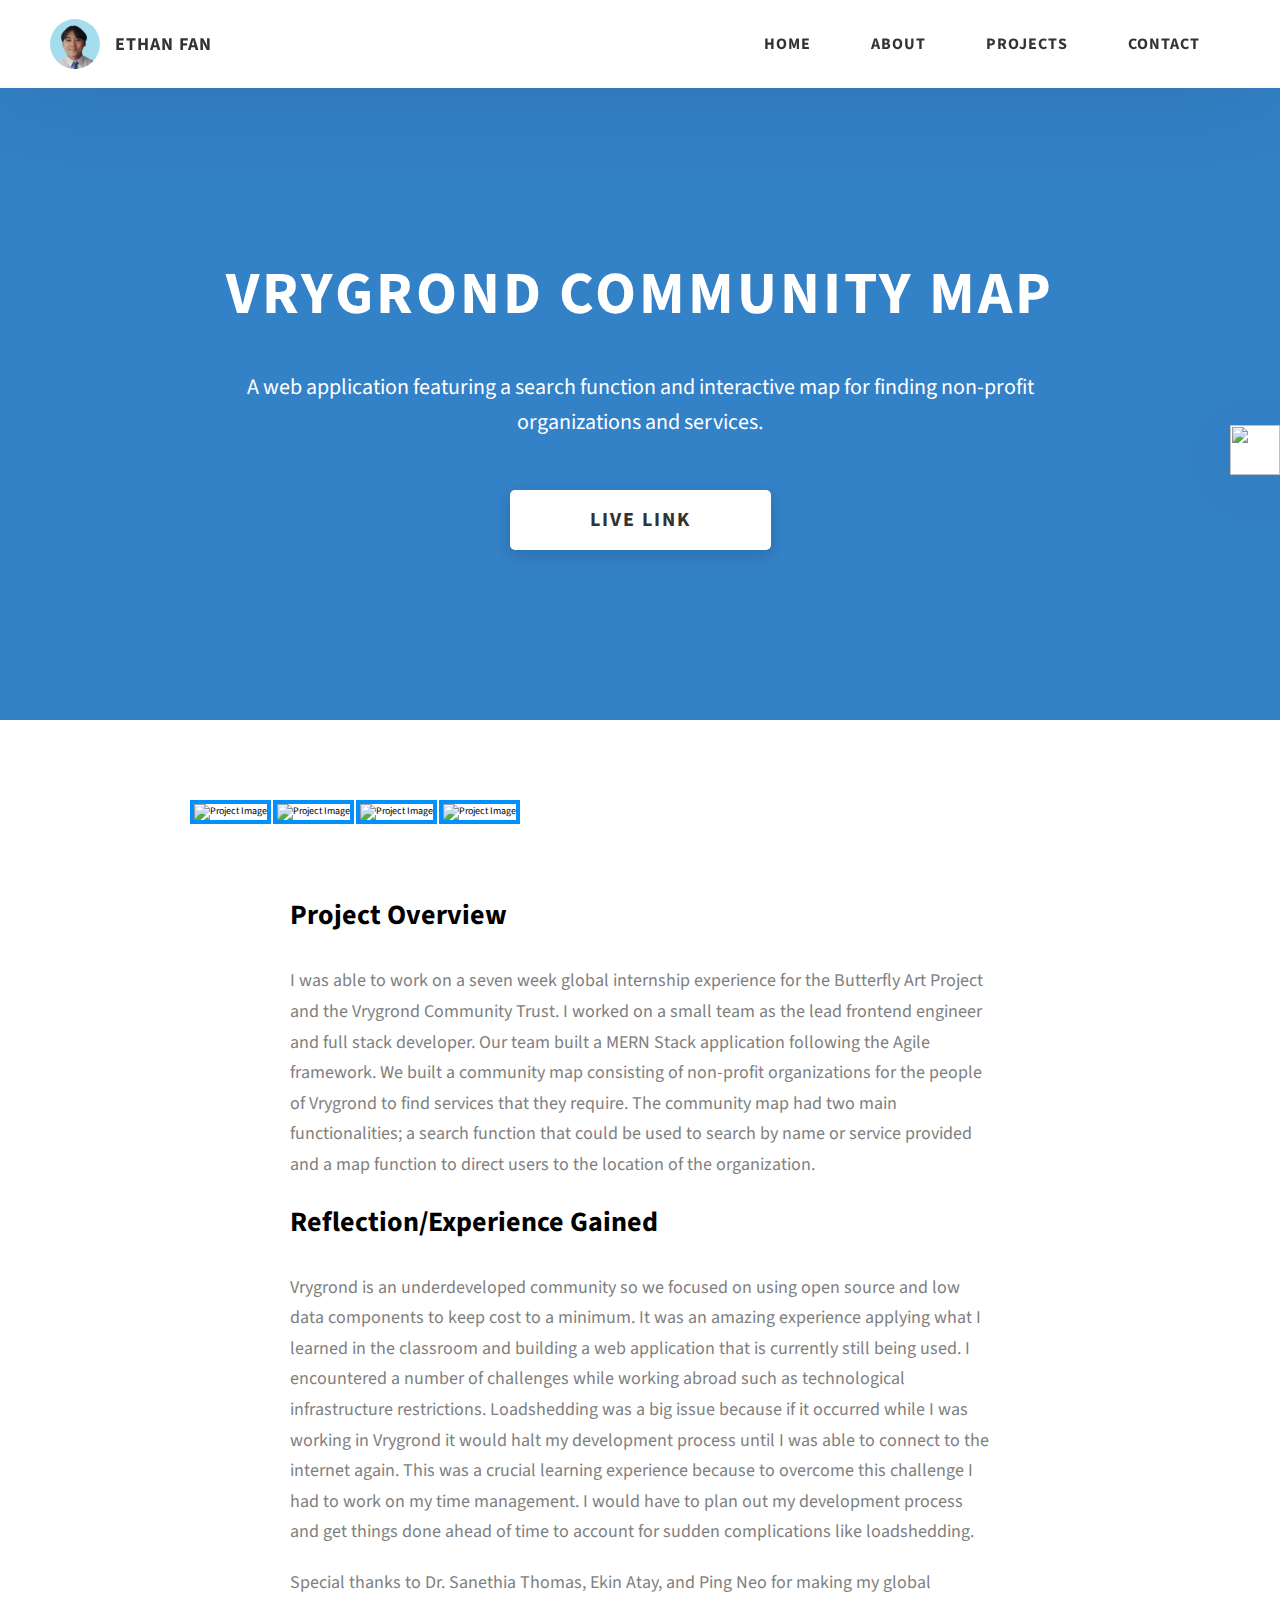
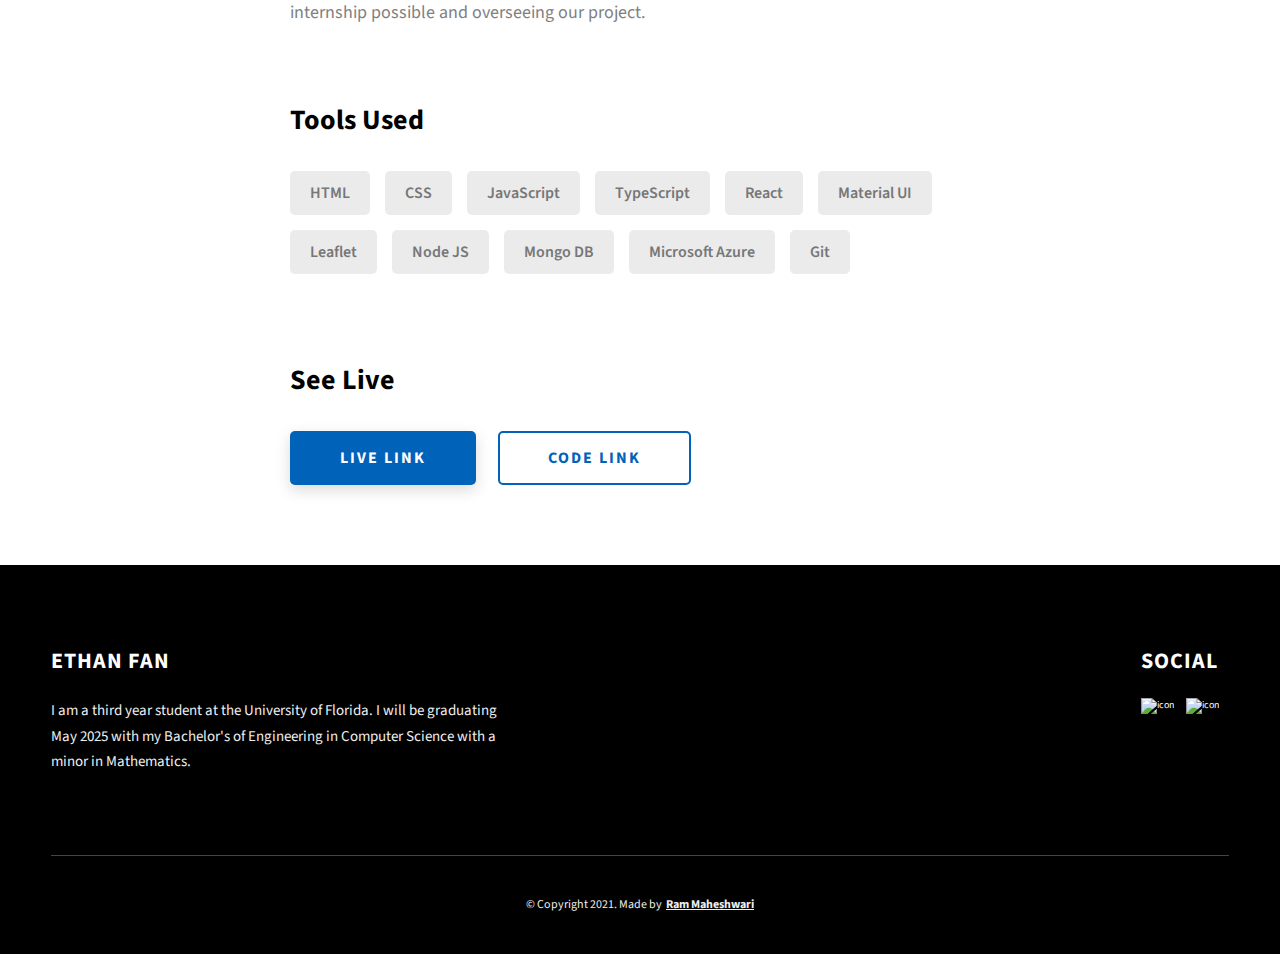
==== commit 8af8c6e8: "Merge branch 'playground' into main" ====
--- a/project-1.html
+++ b/project-1.html
@@ -4,7 +4,7 @@
     <meta charset="UTF-8" />
     <meta name="viewport" content="width=device-width, initial-scale=1.0" />
     <meta http-equiv="X-UA-Compatible" content="ie=edge" />
-    <title>Case Study of Project 1</title>
+    <title>VrygrondCommunityMap</title>
     <meta name="description" content="Case study page of Project" />
 
     <link rel="stylesheet" href="css/style.css" />
@@ -51,6 +51,11 @@
               src="./assets/svg/ham-menu.svg"
               alt="hamburger menu"
               class="header__main-ham-menu"
+            />
+            <img
+              src="./assets/svg/ham-menu-close.svg"
+              alt="hamburger menu close"
+              class="header__main-ham-menu-close d-none"
             />
           </div>
         </div>
@@ -225,7 +230,10 @@
         </div>
 
         <div class="main-footer__lower">
-          &copy; Copyright 2021. Made by <a rel="noreferrer" target="_blank" href="https://rammaheshwari.com">Ram Maheshwari</a>
+          &copy; Copyright 2021. Made by
+          <a rel="noreferrer" target="_blank" href="https://rammaheshwari.com"
+            >Ram Maheshwari</a
+          >
         </div>
       </div>
     </footer>
--- a/css/style.css
+++ b/css/style.css
@@ -147,7 +147,10 @@
   display: inline-block;
   font-weight: 700;
   border-radius: 5px;
-  box-shadow: 0 5px 15px 0 rgba(0, 0, 0, 0.15); }
+  box-shadow: 0 5px 15px 0 rgba(0, 0, 0, 0.15);
+  transition: transform .3s; }
+  .btn:hover {
+    transform: translateY(-3px); }
   .btn--bg {
     padding: 1.5rem 8rem;
     font-size: 2rem; }
@@ -179,6 +182,9 @@
   @media only screen and (max-width: 37.5em) {
     .text-primary {
       font-size: 2rem; } }
+
+.d-none {
+  display: none; }
 
 .home-hero {
   color: #fff;
@@ -215,7 +221,10 @@
     width: 100%;
     display: block;
     padding: 1.2rem;
-    border-bottom: 2px solid #eee; }
+    border-bottom: 2px solid #eee;
+    transition: background .3s; }
+    .home-hero__social-icon-link:hover {
+      background: rgba(255, 255, 255, 0.1); }
     .home-hero__social-icon-link--bd-none {
       border-bottom: 0; }
   .home-hero__social-icon {
@@ -542,7 +551,11 @@
   .header__logo-container {
     display: flex;
     align-items: center;
-    cursor: pointer; }
+    cursor: pointer;
+    color: #333;
+    transition: color .3s; }
+    .header__logo-container:hover {
+      color: #0062b9; }
   .header__logo-img-cont {
     width: 5rem;
     height: 5rem;
@@ -565,7 +578,6 @@
     font-size: 1.8rem;
     text-transform: uppercase;
     font-weight: 700;
-    color: #333;
     letter-spacing: 1px; }
   .header__links {
     display: flex; }
@@ -579,7 +591,10 @@
     color: #333;
     text-transform: uppercase;
     letter-spacing: 1px;
-    font-weight: 700; }
+    font-weight: 700;
+    transition: color .3s; }
+    .header__link:hover {
+      color: #0062b9; }
     @media only screen and (max-width: 56.25em) {
       .header__link {
         padding: 3rem 1.8rem;
@@ -593,20 +608,26 @@
         display: block; } }
   .header__main-ham-menu {
     width: 100%; }
+  .header__main-ham-menu-close {
+    width: 100%; }
   .header__sm-menu {
     background: #fff;
     position: absolute;
     width: 100%;
     top: 100%;
-    display: none;
+    visibility: hidden;
+    opacity: 0;
+    transition: all .3s;
     box-shadow: 0px 5px 5px 0px rgba(0, 0, 0, 0.1);
     -webkit-box-shadow: 0px 5px 5px 0px rgba(0, 0, 0, 0.1);
     -moz-box-shadow: 0px 5px 5px 0px rgba(0, 0, 0, 0.1); }
     .header__sm-menu--active {
-      display: none; }
+      visibility: hidden;
+      opacity: 0; }
       @media only screen and (max-width: 37.5em) {
         .header__sm-menu--active {
-          display: block; } }
+          visibility: visible;
+          opacity: 1; } }
   .header__sm-menu-link a {
     display: block;
     text-decoration: none;
@@ -617,7 +638,10 @@
     border-bottom: 1px solid #eee;
     font-weight: 700;
     text-transform: uppercase;
-    letter-spacing: 2px; }
+    letter-spacing: 2px;
+    transition: color .3s; }
+    .header__sm-menu-link a:hover {
+      color: #0062b9; }
   .header__sm-menu-link:first-child a {
     border-top: 1px solid #eee; }
   .header__sm-menu-link-last {
